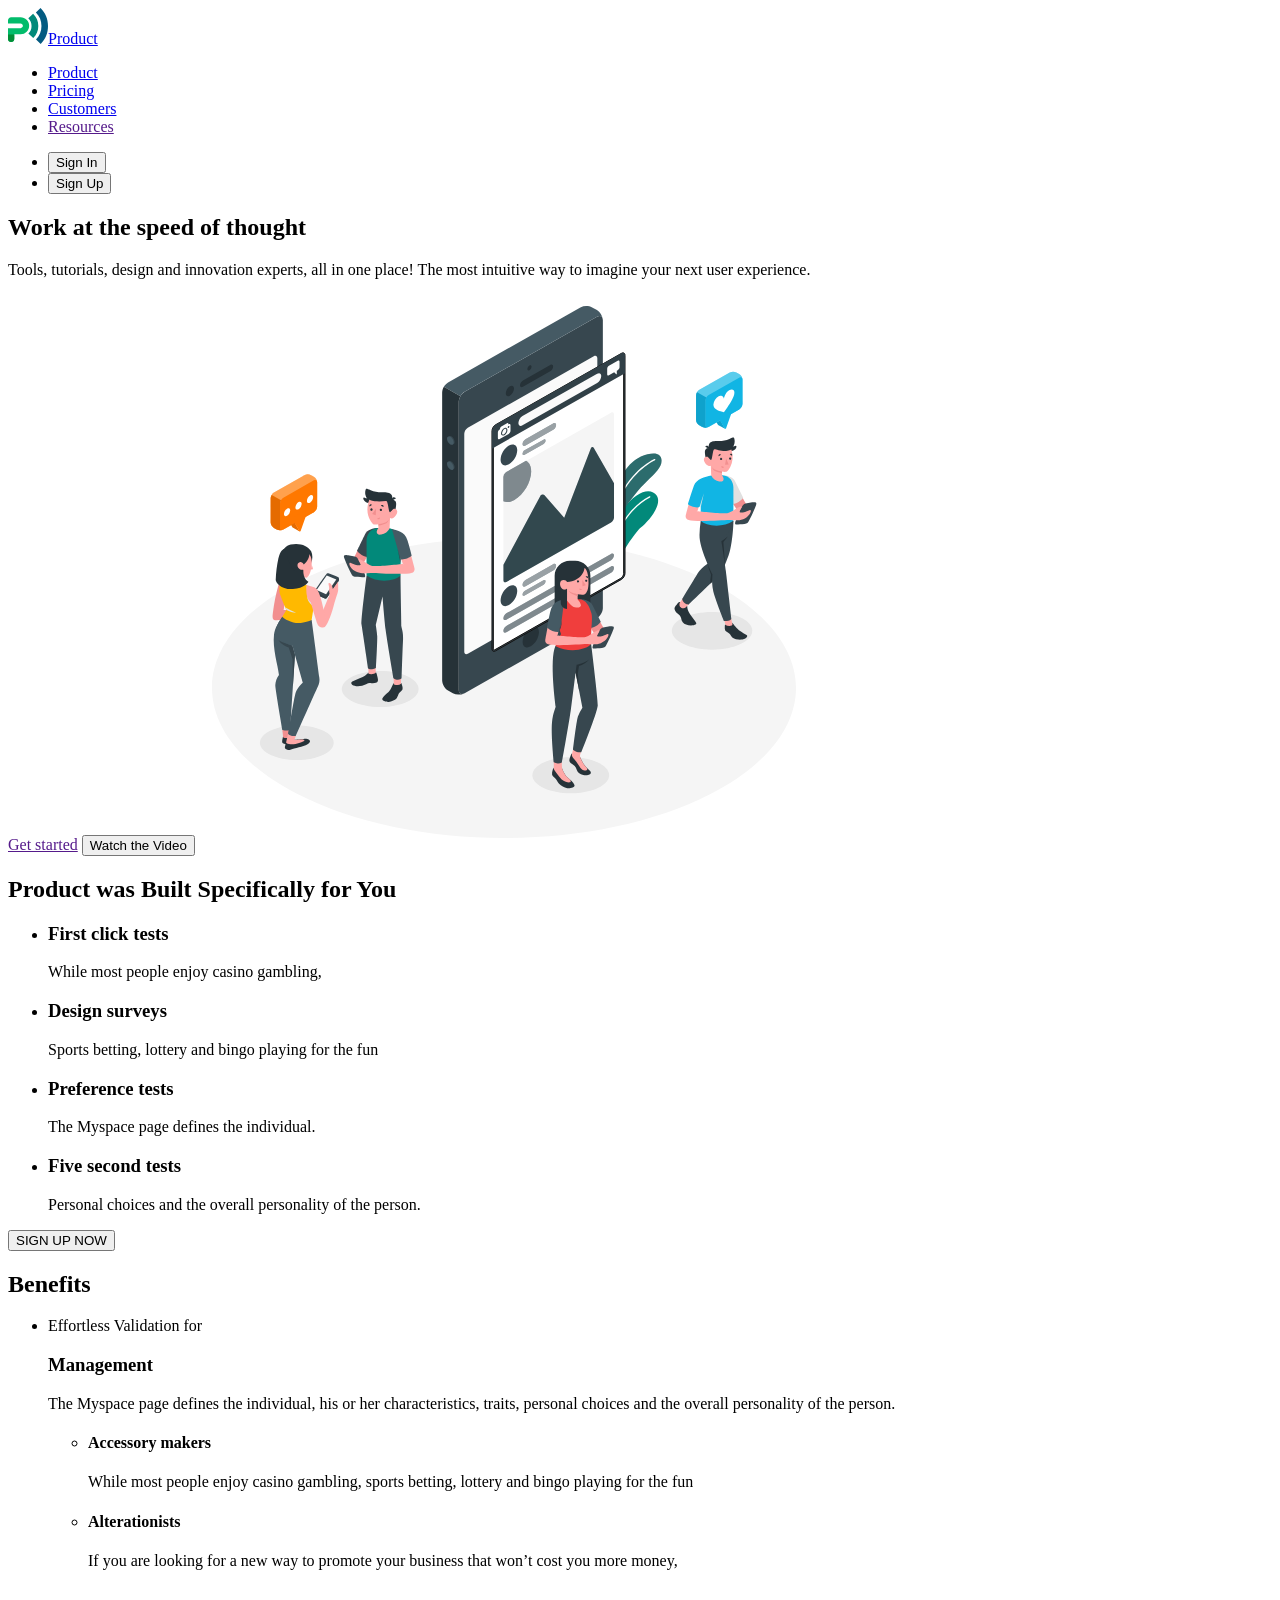
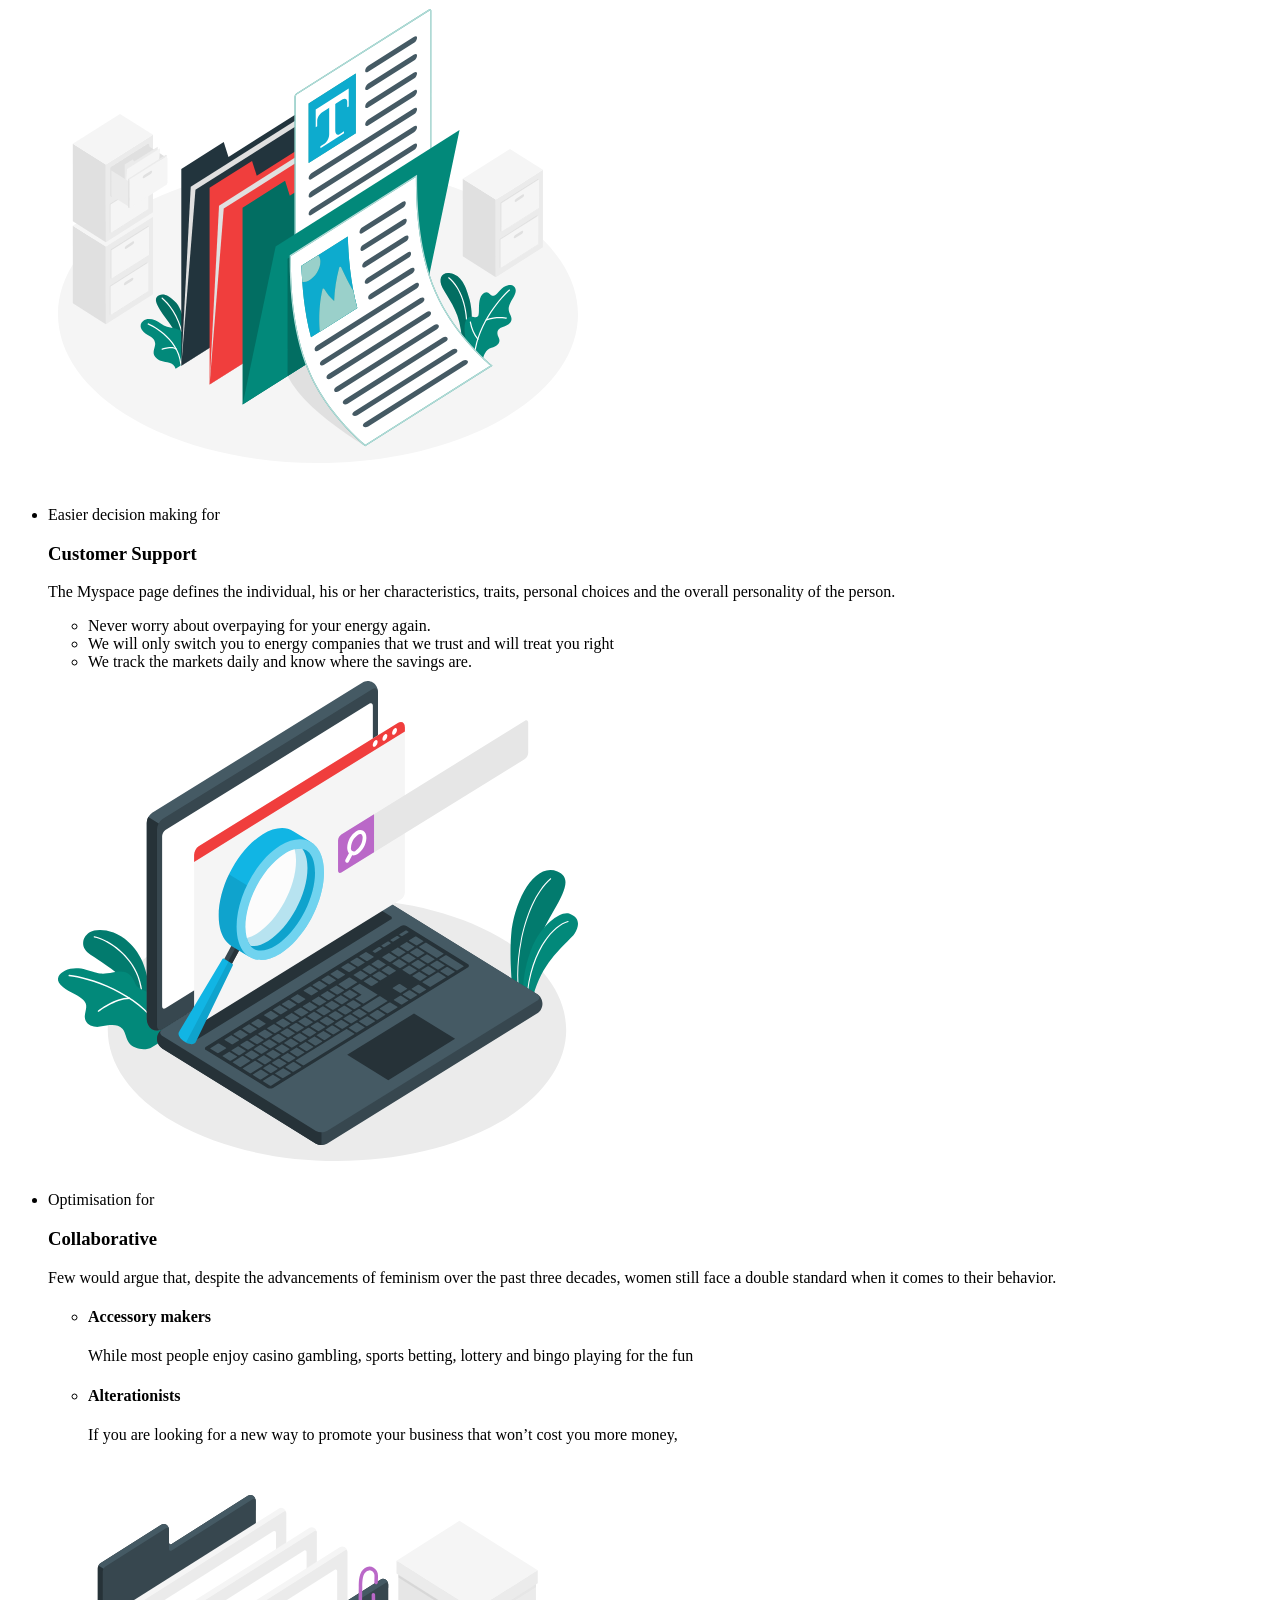
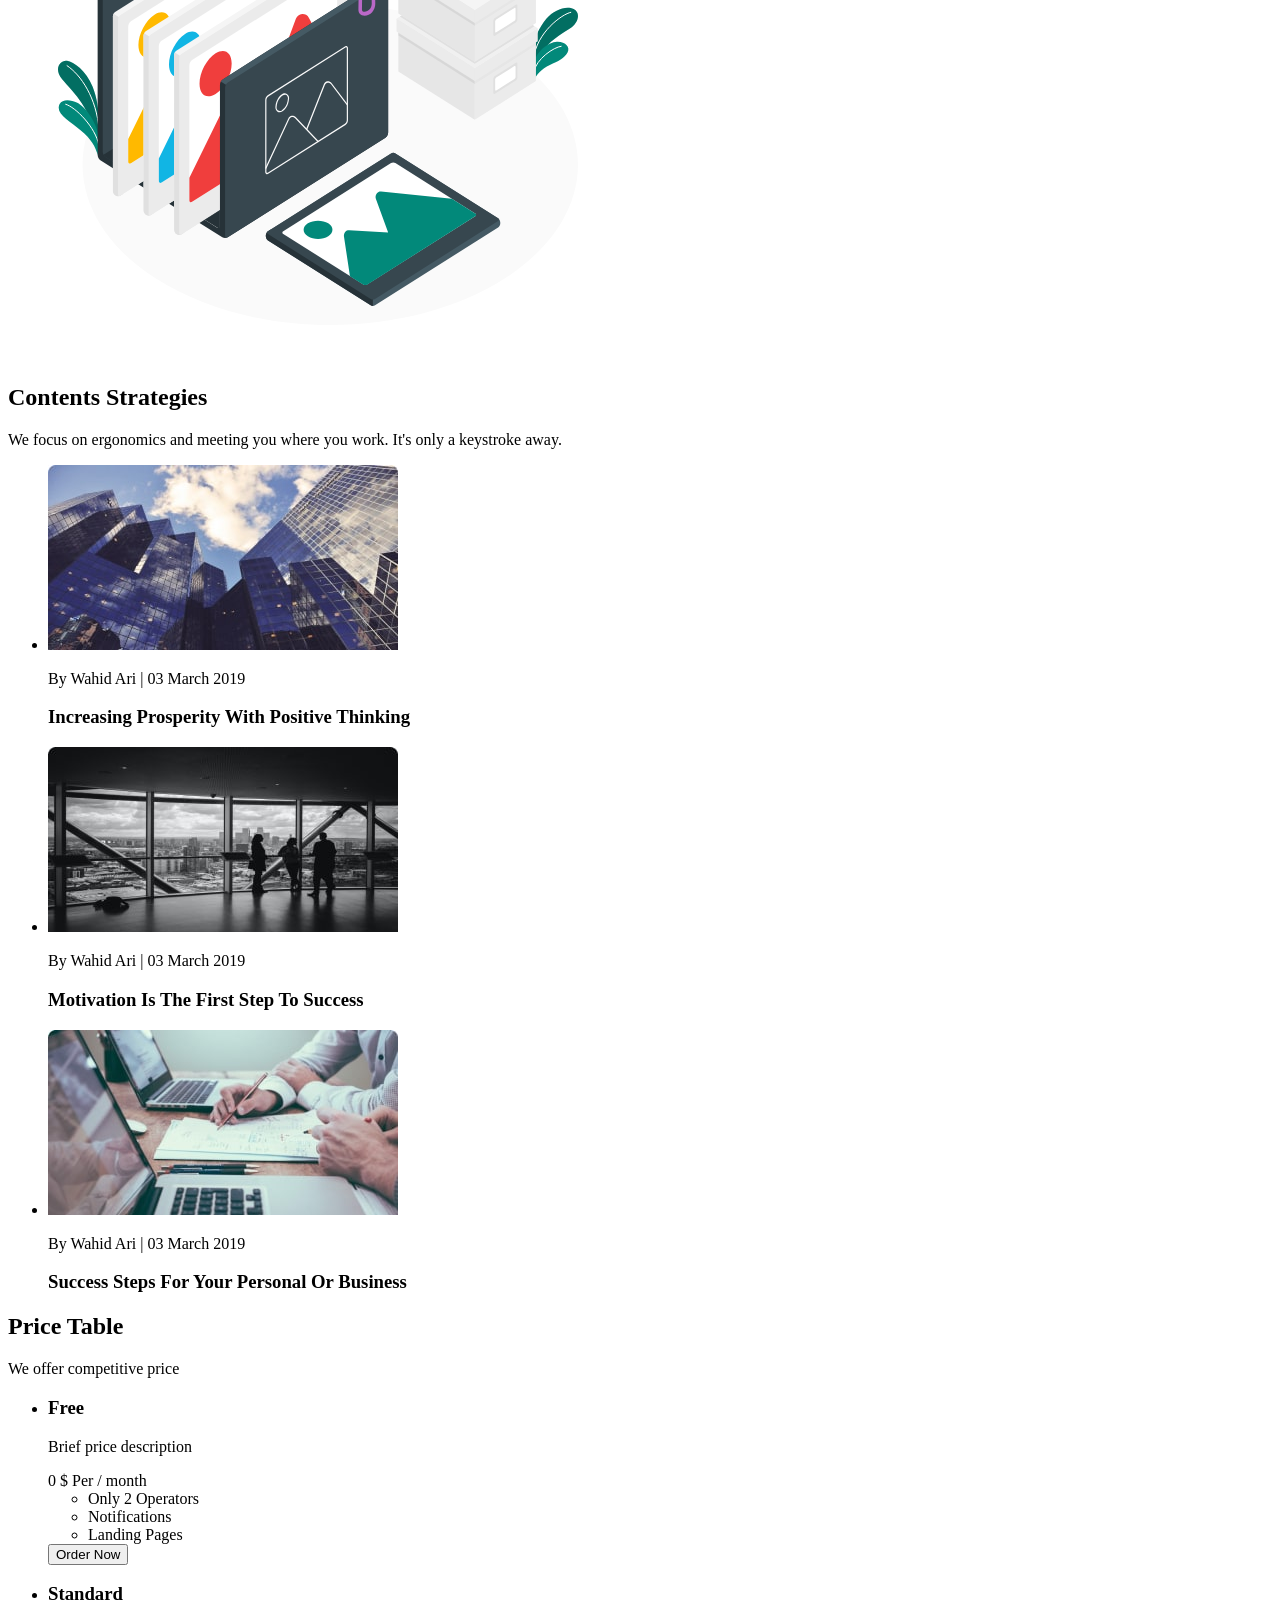
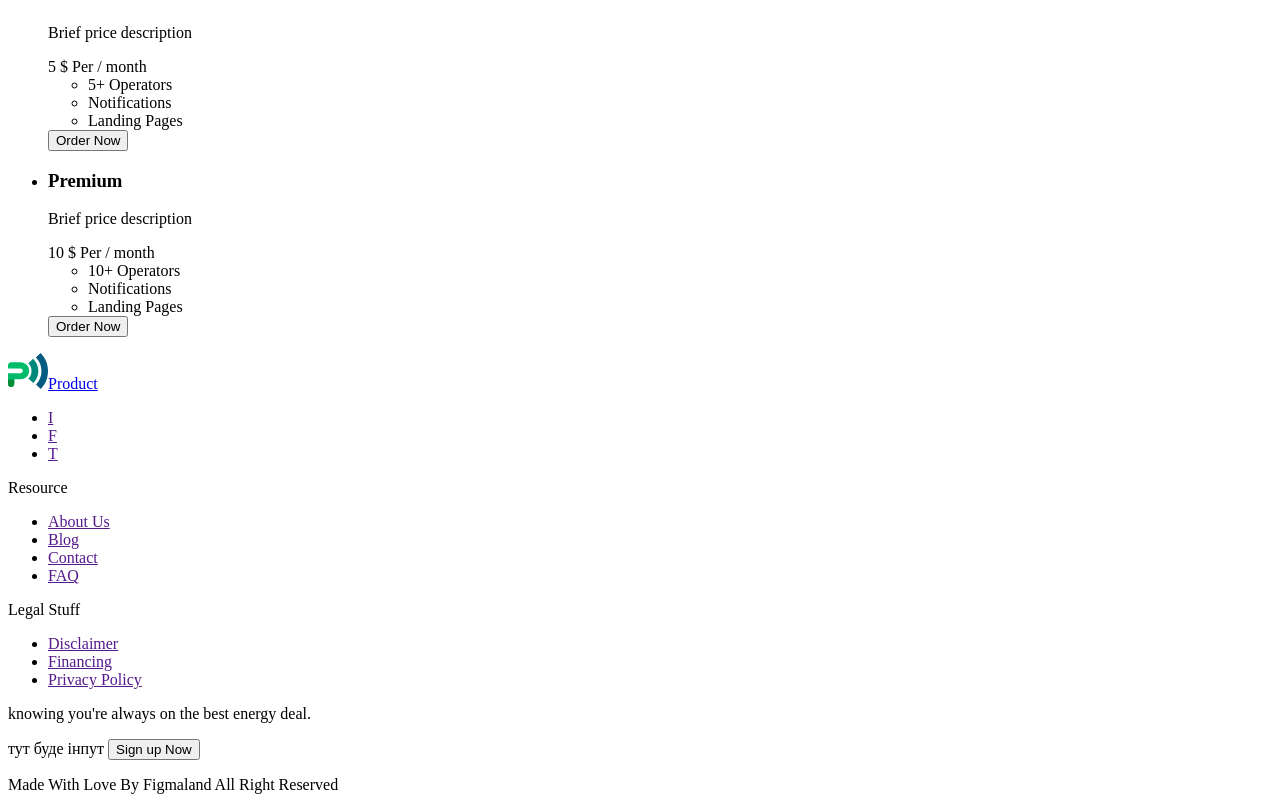
==== index.html @ b574ef89 "add markup" ====
<!DOCTYPE html>
<html lang="en">
  <head>
    <meta charset="UTF-8" />
    <meta name="viewport" content="width=device-width, initial-scale=1.0" />
    <title>Business promotion - Product</title>
  </head>
  <body>
    <header>
      <nav>
        <a href="./index.html"
          ><img
            src="./images/logo.svg"
            alt="Logotype"
            width="40"
            height="36"
          />Product</a
        >

        <ul>
          <li><a href="./index.html">Product</a></li>
          <li><a href="./pricing.html">Pricing</a></li>
          <li><a href="./customer.html">Customers</a></li>
          <li><a href="">Resources</a></li>
        </ul>
      </nav>

      <ul>
        <li><button type="button">Sign In</button></li>
        <li><button type="button">Sign Up</button></li>
      </ul>
    </header>

    <main>
      <section>
        <h1>Work at the speed of thought</h1>
        <p>
          Tools, tutorials, design and innovation experts, all in one place! The
          most intuitive way to imagine your next user experience.
        </p>

        <a href="">Get started</a>
        <button type="button">Watch the Video</button>

        <img
          src="./images/hero-img.svg"
          alt="hero-img"
          width="610"
          height="555"
        />
      </section>

      <section>
        <h2>Product was Built Specifically for You</h2>

        <ul>
          <li>
            <h3>First click tests</h3>
            <p>While most people enjoy casino gambling,</p>
          </li>
          <li>
            <h3>Design surveys</h3>
            <p>Sports betting, lottery and bingo playing for the fun</p>
          </li>
          <li>
            <h3>Preference tests</h3>
            <p>The Myspace page defines the individual.</p>
          </li>
          <li>
            <h3>Five second tests</h3>
            <p>Personal choices and the overall personality of the person.</p>
          </li>
        </ul>

        <button type="button">SIGN UP NOW</button>
      </section>

      <section>
        <h2>Benefits</h2>

        <ul>
          <li>
            <p>Effortless Validation for</p>
            <h3>Management</h3>

            <p>
              The Myspace page defines the individual, his or her
              characteristics, traits, personal choices and the overall
              personality of the person.
            </p>

            <ul>
              <li>
                <h4>Accessory makers</h4>
                <p>
                  While most people enjoy casino gambling, sports betting,
                  lottery and bingo playing for the fun
                </p>
              </li>
              <li>
                <h4>Alterationists</h4>
                <p>
                  If you are looking for a new way to promote your business that
                  won’t cost you more money,
                </p>
              </li>
            </ul>

            <img
              src="./images/management-img.svg"
              alt="management"
              width="540"
              height="500"
            />
          </li>

          <li>
            <p>Easier decision making for</p>
            <h3>Customer Support</h3>
            <p>
              The Myspace page defines the individual, his or her
              characteristics, traits, personal choices and the overall
              personality of the person.
            </p>

            <ul>
              <li>Never worry about overpaying for your energy again.</li>
              <li>
                We will only switch you to energy companies that we trust and
                will treat you right
              </li>
              <li>
                We track the markets daily and know where the savings are.
              </li>
            </ul>

            <img
              src="./images/support-img.svg"
              alt="support"
              width="540"
              height="500"
            />
          </li>

          <li>
            <p>Optimisation for</p>
            <h3>Collaborative</h3>

            <p>
              Few would argue that, despite the advancements of feminism over
              the past three decades, women still face a double standard when it
              comes to their behavior.
            </p>

            <ul>
              <li>
                <h4>Accessory makers</h4>
                <p>
                  While most people enjoy casino gambling, sports betting,
                  lottery and bingo playing for the fun
                </p>
              </li>
              <li>
                <h4>Alterationists</h4>
                <p>
                  If you are looking for a new way to promote your business that
                  won’t cost you more money,
                </p>
              </li>
            </ul>

            <img
              src="./images/collaboration-img.svg"
              alt="collaboration"
              width="540"
              height="500"
            />
          </li>
        </ul>
      </section>

      <section>
        <h2>Contents Strategies</h2>
        <p>
          We focus on ergonomics and meeting you where you work. It's only a
          keystroke away.
        </p>

        <ul>
          <li>
            <img src="./images/image-min.jpg" alt="image" />
            <p>By Wahid Ari | 03 March 2019</p>
            <h3>Increasing Prosperity With Positive Thinking</h3>
          </li>

          <li>
            <img src="./images/image-1-min.jpg" alt="image-1" />
            <p>By Wahid Ari | 03 March 2019</p>
            <h3>Motivation Is The First Step To Success</h3>
          </li>

          <li>
            <img src="./images/image-2-min.jpg" alt="image-2" />
            <p>By Wahid Ari | 03 March 2019</p>
            <h3>Success Steps For Your Personal Or Business</h3>
          </li>
        </ul>
      </section>

      <section>
        <h2>Price Table</h2>
        <p>We offer competitive price</p>

        <ul>
          <li>
            <h3>Free</h3>
            <p>Brief price description</p>
            <span>0 $ Per / month</span>
            <ul>
              <li>Only 2 Operators</li>
              <li>Notifications</li>
              <li>Landing Pages</li>
            </ul>
            <button type="button">Order Now</button>
          </li>

          <li>
            <h3>Standard</h3>
            <p>Brief price description</p>
            <span>5 $ Per / month</span>
            <ul>
              <li>5+ Operators</li>
              <li>Notifications</li>
              <li>Landing Pages</li>
            </ul>
            <button type="button">Order Now</button>
          </li>

          <li>
            <h3>Premium</h3>
            <p>Brief price description</p>
            <span>10 $ Per / month</span>
            <ul>
              <li>10+ Operators</li>
              <li>Notifications</li>
              <li>Landing Pages</li>
            </ul>
            <button type="button">Order Now</button>
          </li>
        </ul>
      </section>
    </main>

    <footer>
      <a href="./index.html"
        ><img
          src="./images/logo.svg"
          alt="Logotype"
          width="40"
          height="36"
        />Product</a
      >

      <ul>
        <li>
          <a href="" target="_blank" rel="noopener noreferrer nofollow">I</a>
        </li>
        <li>
          <a href="" target="_blank" rel="noopener noreferrer nofollow">F</a>
        </li>
        <li>
          <a href="" target="_blank" rel="noopener noreferrer nofollow">T</a>
        </li>
      </ul>

      <nav>
        <p>Resource</p>
        <ul>
          <li><a href="">About Us</a></li>
          <li><a href="">Blog</a></li>
          <li><a href="">Contact</a></li>
          <li><a href="">FAQ</a></li>
        </ul>

        <p>Legal Stuff</p>
        <ul>
          <li><a href="">Disclaimer</a></li>
          <li><a href="">Financing</a></li>
          <li><a href="">Privacy Policy</a></li>
        </ul>
      </nav>

      <p>knowing you're always on the best energy deal.</p>
      <form>
        тут буде інпут
        <button type="submit">Sign up Now</button>
      </form>

      <p>Made With Love By Figmaland All Right Reserved</p>
    </footer>
  </body>
</html>
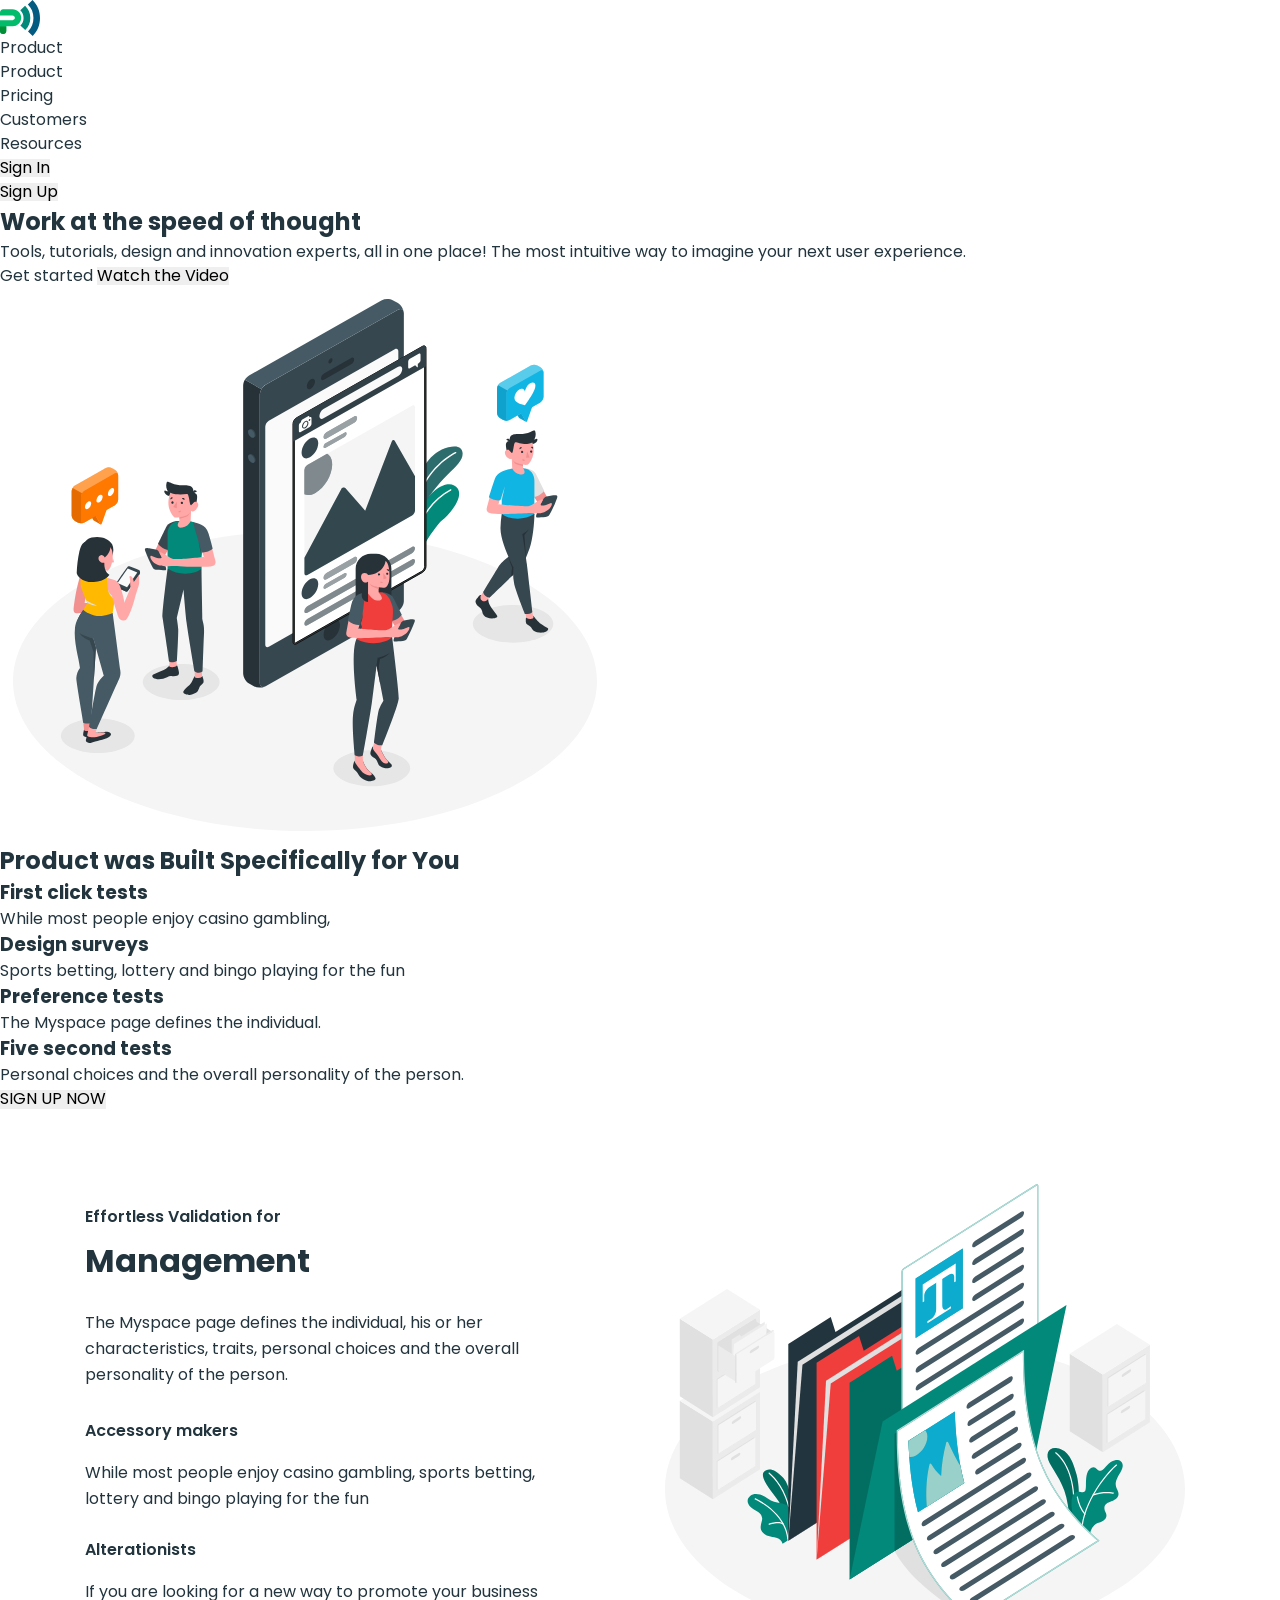
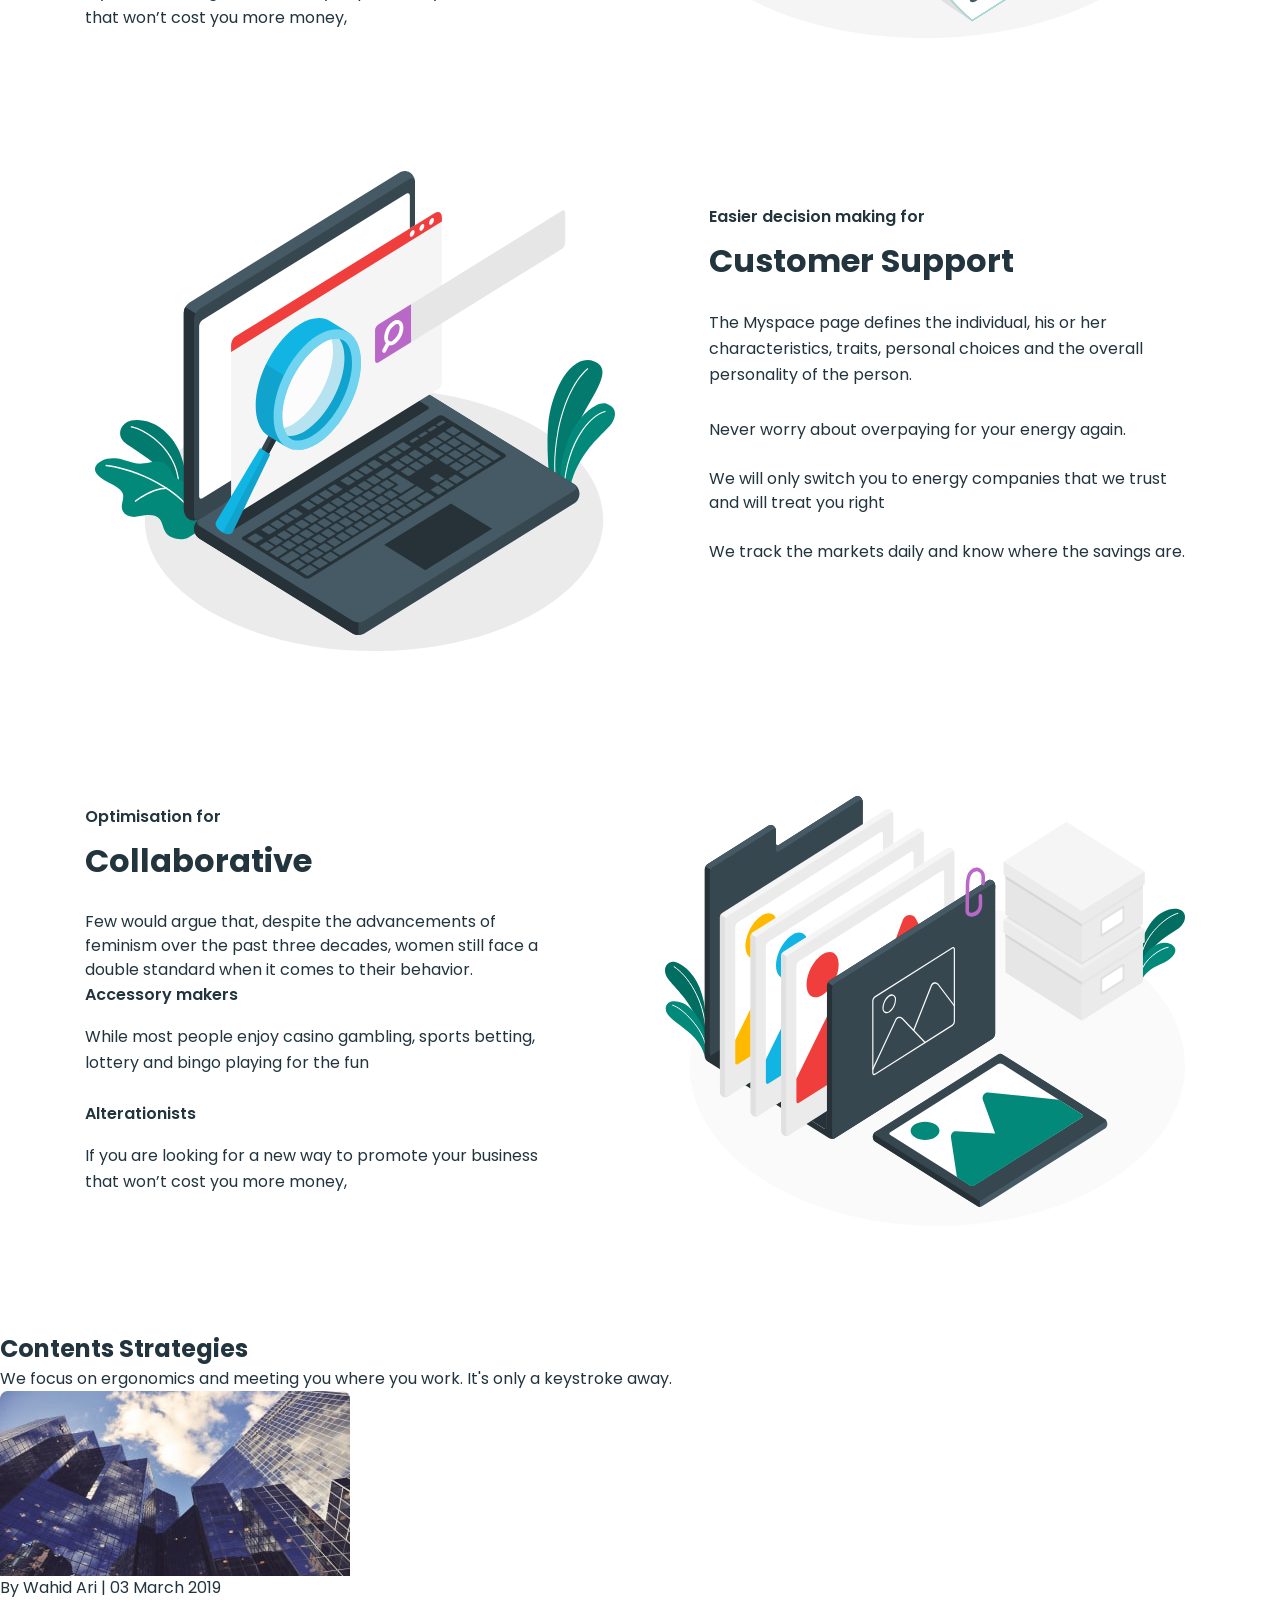
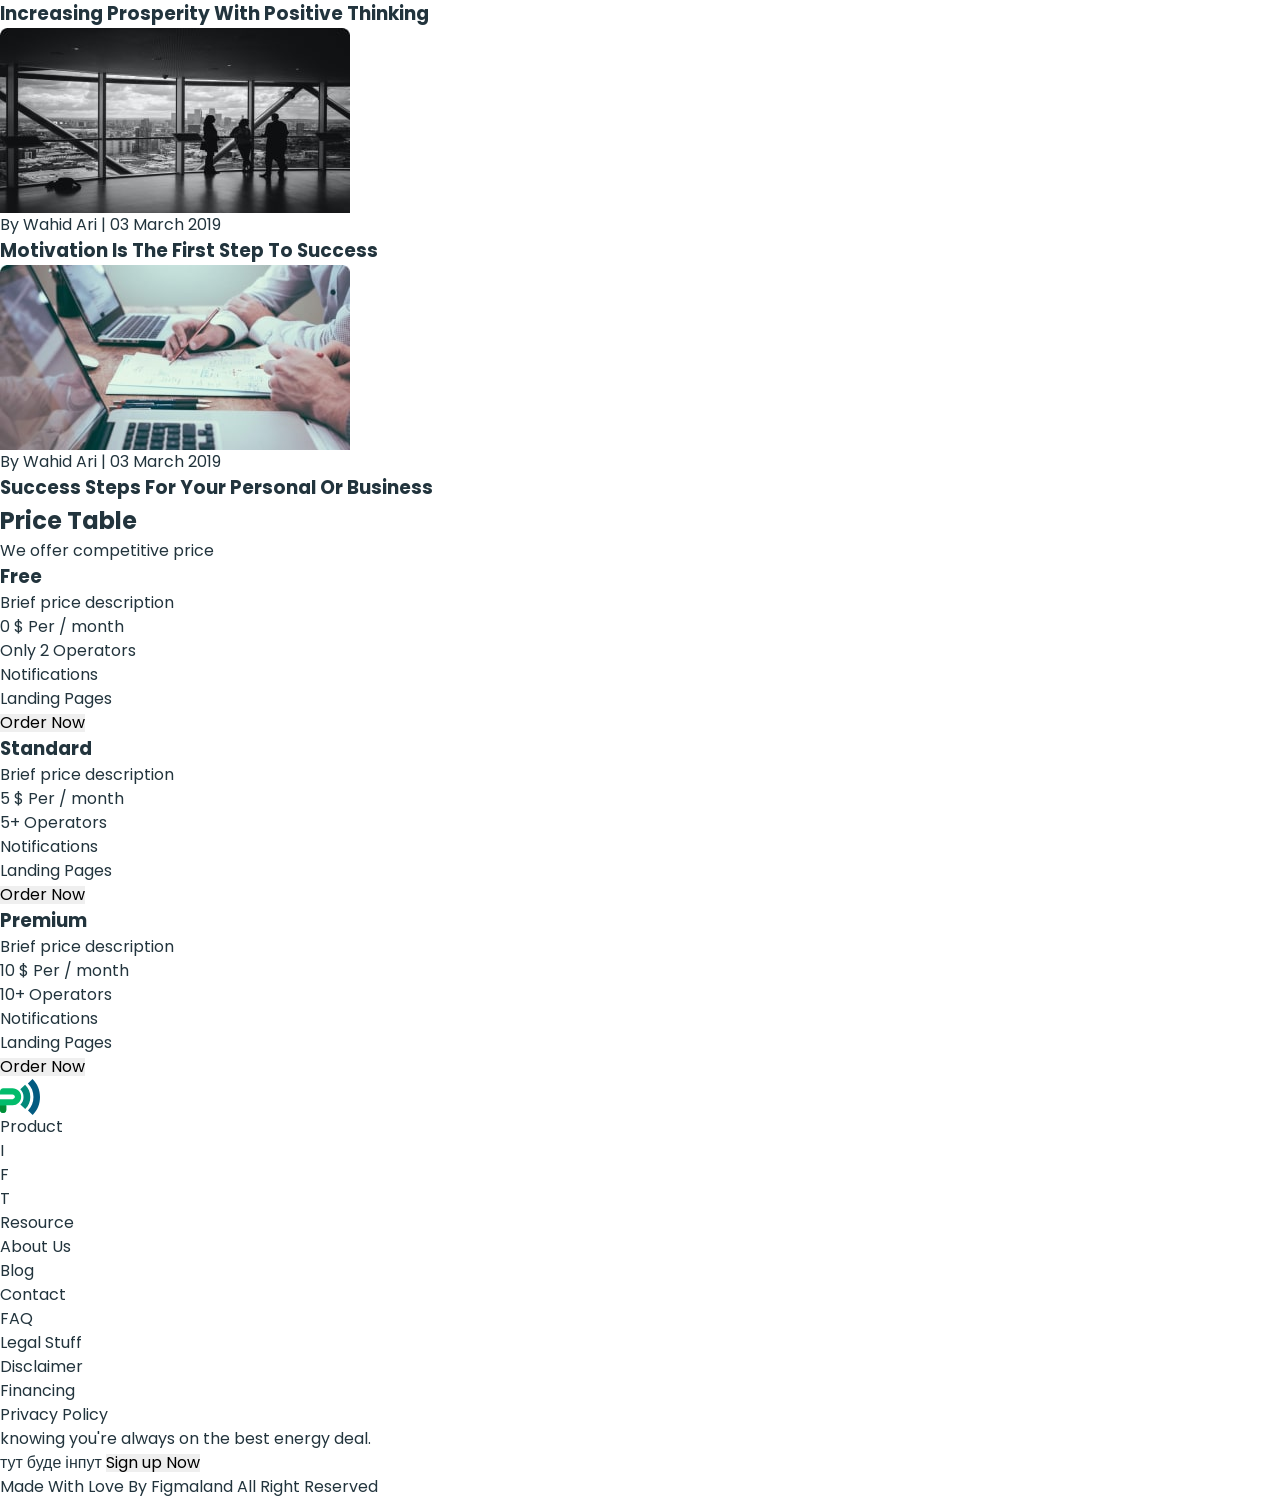
==== commit 3f1c7774: "ls2" ====
--- a/index.html
+++ b/index.html
@@ -4,6 +4,23 @@
     <meta charset="UTF-8" />
     <meta name="viewport" content="width=device-width, initial-scale=1.0" />
     <title>Business promotion - Product</title>
+
+    <link
+      rel="stylesheet"
+      href="https://cdnjs.cloudflare.com/ajax/libs/modern-normalize/3.0.1/modern-normalize.min.css"
+      integrity="sha512-q6WgHqiHlKyOqslT/lgBgodhd03Wp4BEqKeW6nNtlOY4quzyG3VoQKFrieaCeSnuVseNKRGpGeDU3qPmabCANg=="
+      crossorigin="anonymous"
+      referrerpolicy="no-referrer"
+    />
+
+    <link rel="preconnect" href="https://fonts.googleapis.com" />
+    <link rel="preconnect" href="https://fonts.gstatic.com" crossorigin />
+    <link
+      href="https://fonts.googleapis.com/css2?family=Inter:opsz,wght@14..32,100..900&family=Montserrat:wght@100..900&family=Poppins:wght@400;500;600;700&display=swap"
+      rel="stylesheet"
+    />
+
+    <link rel="stylesheet" href="./css/styles.css" />
   </head>
   <body>
     <header>
@@ -75,108 +92,121 @@
         <button type="button">SIGN UP NOW</button>
       </section>
 
-      <section>
-        <h2>Benefits</h2>
-
-        <ul>
-          <li>
-            <p>Effortless Validation for</p>
-            <h3>Management</h3>
-
-            <p>
-              The Myspace page defines the individual, his or her
-              characteristics, traits, personal choices and the overall
-              personality of the person.
-            </p>
-
-            <ul>
-              <li>
-                <h4>Accessory makers</h4>
-                <p>
-                  While most people enjoy casino gambling, sports betting,
-                  lottery and bingo playing for the fun
+      <section class="section section-benefits">
+        <div class="container">
+          <h2 class="visually-hidden">Benefits</h2>
+
+          <ul class="benefits-list">
+            <li class="benefits-card">
+              <div class="benefits-card-content">
+                <p class="benefits-card-subtitle">Effortless Validation for</p>
+                <h3 class="benefits-card-title">Management</h3>
+
+                <p class="benefits-card-text">
+                  The Myspace page defines the individual, his or her
+                  characteristics, traits, personal choices and the overall
+                  personality of the person.
                 </p>
-              </li>
-              <li>
-                <h4>Alterationists</h4>
-                <p>
-                  If you are looking for a new way to promote your business that
-                  won’t cost you more money,
+
+                <ul class="benefits-sublist">
+                  <li class="benefits-sublist-item">
+                    <h4 class="benefits-sublist-title">Accessory makers</h4>
+                    <p class="benefits-sublist-text">
+                      While most people enjoy casino gambling, sports betting,
+                      lottery and bingo playing for the fun
+                    </p>
+                  </li>
+                  <li class="benefits-sublist-item">
+                    <h4 class="benefits-sublist-title">Alterationists</h4>
+                    <p class="benefits-sublist-text">
+                      If you are looking for a new way to promote your business
+                      that won’t cost you more money,
+                    </p>
+                  </li>
+                </ul>
+              </div>
+
+              <img
+                class="benefits-img"
+                src="./images/management-img.svg"
+                alt="management"
+                width="540"
+                height="500"
+              />
+            </li>
+
+            <li class="benefits-card">
+              <div class="benefits-card-content">
+                <p class="benefits-card-subtitle">Easier decision making for</p>
+                <h3 class="benefits-card-title">Customer Support</h3>
+                <p class="benefits-card-text">
+                  The Myspace page defines the individual, his or her
+                  characteristics, traits, personal choices and the overall
+                  personality of the person.
                 </p>
-              </li>
-            </ul>
-
-            <img
-              src="./images/management-img.svg"
-              alt="management"
-              width="540"
-              height="500"
-            />
-          </li>
-
-          <li>
-            <p>Easier decision making for</p>
-            <h3>Customer Support</h3>
-            <p>
-              The Myspace page defines the individual, his or her
-              characteristics, traits, personal choices and the overall
-              personality of the person.
-            </p>
-
-            <ul>
-              <li>Never worry about overpaying for your energy again.</li>
-              <li>
-                We will only switch you to energy companies that we trust and
-                will treat you right
-              </li>
-              <li>
-                We track the markets daily and know where the savings are.
-              </li>
-            </ul>
-
-            <img
-              src="./images/support-img.svg"
-              alt="support"
-              width="540"
-              height="500"
-            />
-          </li>
-
-          <li>
-            <p>Optimisation for</p>
-            <h3>Collaborative</h3>
-
-            <p>
-              Few would argue that, despite the advancements of feminism over
-              the past three decades, women still face a double standard when it
-              comes to their behavior.
-            </p>
-
-            <ul>
-              <li>
-                <h4>Accessory makers</h4>
-                <p>
-                  While most people enjoy casino gambling, sports betting,
-                  lottery and bingo playing for the fun
+
+                <ul class="benefits-sublist">
+                  <li class="benefits-sublist-item">
+                    Never worry about overpaying for your energy again.
+                  </li>
+                  <li class="benefits-sublist-item">
+                    We will only switch you to energy companies that we trust
+                    and will treat you right
+                  </li>
+                  <li class="benefits-sublist-item">
+                    We track the markets daily and know where the savings are.
+                  </li>
+                </ul>
+              </div>
+
+              <img
+                class="benefits-img"
+                src="./images/support-img.svg"
+                alt="support"
+                width="540"
+                height="500"
+              />
+            </li>
+
+            <li class="benefits-card">
+              <div class="benefits-card-content">
+                <p class="benefits-card-subtitle">Optimisation for</p>
+                <h3 class="benefits-card-title">Collaborative</h3>
+
+                <p class="benefits-sublist">
+                  Few would argue that, despite the advancements of feminism
+                  over the past three decades, women still face a double
+                  standard when it comes to their behavior.
                 </p>
-              </li>
-              <li>
-                <h4>Alterationists</h4>
-                <p>
-                  If you are looking for a new way to promote your business that
-                  won’t cost you more money,
-                </p>
-              </li>
-            </ul>
-
-            <img
-              src="./images/collaboration-img.svg"
-              alt="collaboration"
-              width="540"
-              height="500"
-            />
-          </li>
-        </ul>
+
+                <ul class="benefits-sublist">
+                  <li class="benefits-sublist-item">
+                    <h4 class="benefits-sublist-title">Accessory makers</h4>
+                    <p class="benefits-sublist-text">
+                      While most people enjoy casino gambling, sports betting,
+                      lottery and bingo playing for the fun
+                    </p>
+                  </li>
+                  <li class="benefits-sublist-item">
+                    <h4 class="benefits-sublist-title">Alterationists</h4>
+                    <p class="benefits-sublist-text">
+                      If you are looking for a new way to promote your business
+                      that won’t cost you more money,
+                    </p>
+                  </li>
+                </ul>
+              </div>
+
+              <img
+                class="benefits-img"
+                src="./images/collaboration-img.svg"
+                alt="collaboration"
+                width="540"
+                height="500"
+              />
+            </li>
+          </ul>
+        </div>
       </section>
 
       <section>
--- a/css/styles.css
+++ b/css/styles.css
@@ -0,0 +1,130 @@
+body {
+  font-family: 'Poppins', sans-serif;
+  font-size: 16px;
+  color: #22343d;
+  line-height: 1.5;
+  background-color: #fff;
+}
+
+/*#region Reset*/
+
+ul,
+ol {
+  list-style-type: none;
+  margin: 0;
+  padding: 0;
+}
+
+h1,
+h2,
+h3,
+h4,
+h5,
+h6,
+p {
+  margin: 0;
+}
+
+a {
+  text-decoration: none;
+  color: currentColor;
+}
+
+button {
+  padding: 0;
+  border: none;
+  cursor: pointer;
+}
+
+img {
+  display: block;
+  max-width: 100%;
+  height: auto;
+}
+
+/*#endregion Reset*/
+
+/*#region Utils*/
+
+.visually-hidden {
+  position: absolute;
+  white-space: nowrap;
+  width: 1px;
+  height: 1px;
+  overflow: hidden;
+  border: 0;
+  padding: 0;
+  clip: rect(0 0 0 0);
+  clip-path: inset(100%);
+  margin: -1px;
+}
+
+/*#endregion Utils*/
+
+/*#region Common*/
+
+.section {
+  padding: 50px 0;
+}
+
+.container {
+  max-width: 1150px;
+  padding: 0 20px;
+  margin: 0 auto;
+}
+
+/*#endregion Common*/
+
+/*#region Benefits*/
+.section-benefits {
+  padding-bottom: 70px;
+}
+
+.benefits-card {
+  display: flex;
+  gap: 84px;
+}
+
+.benefits-card:nth-child(2n) {
+  flex-direction: row-reverse;
+}
+
+.benefits-card:not(:last-child) {
+  margin-bottom: 100px;
+}
+
+.benefits-card-content {
+  flex-grow: 1;
+  padding-top: 44px;
+}
+
+.benefits-card-subtitle {
+  margin-bottom: 8px;
+  font-weight: 600;
+}
+.benefits-card-title {
+  margin-bottom: 25px;
+  font-size: 32px;
+}
+.benefits-card-text {
+  margin-bottom: 30px;
+  line-height: 1.625;
+}
+.benefits-sublist {
+}
+.benefits-sublist-item:not(:last-child) {
+  margin-bottom: 25px;
+}
+.benefits-sublist-title {
+  margin-bottom: 16px;
+  font-weight: 600;
+  line-height: 1.625;
+}
+.benefits-sublist-text {
+  line-height: 1.625;
+}
+
+.benefits-img {
+  flex-shrink: 0;
+}
+/*#endregion Benefits*/
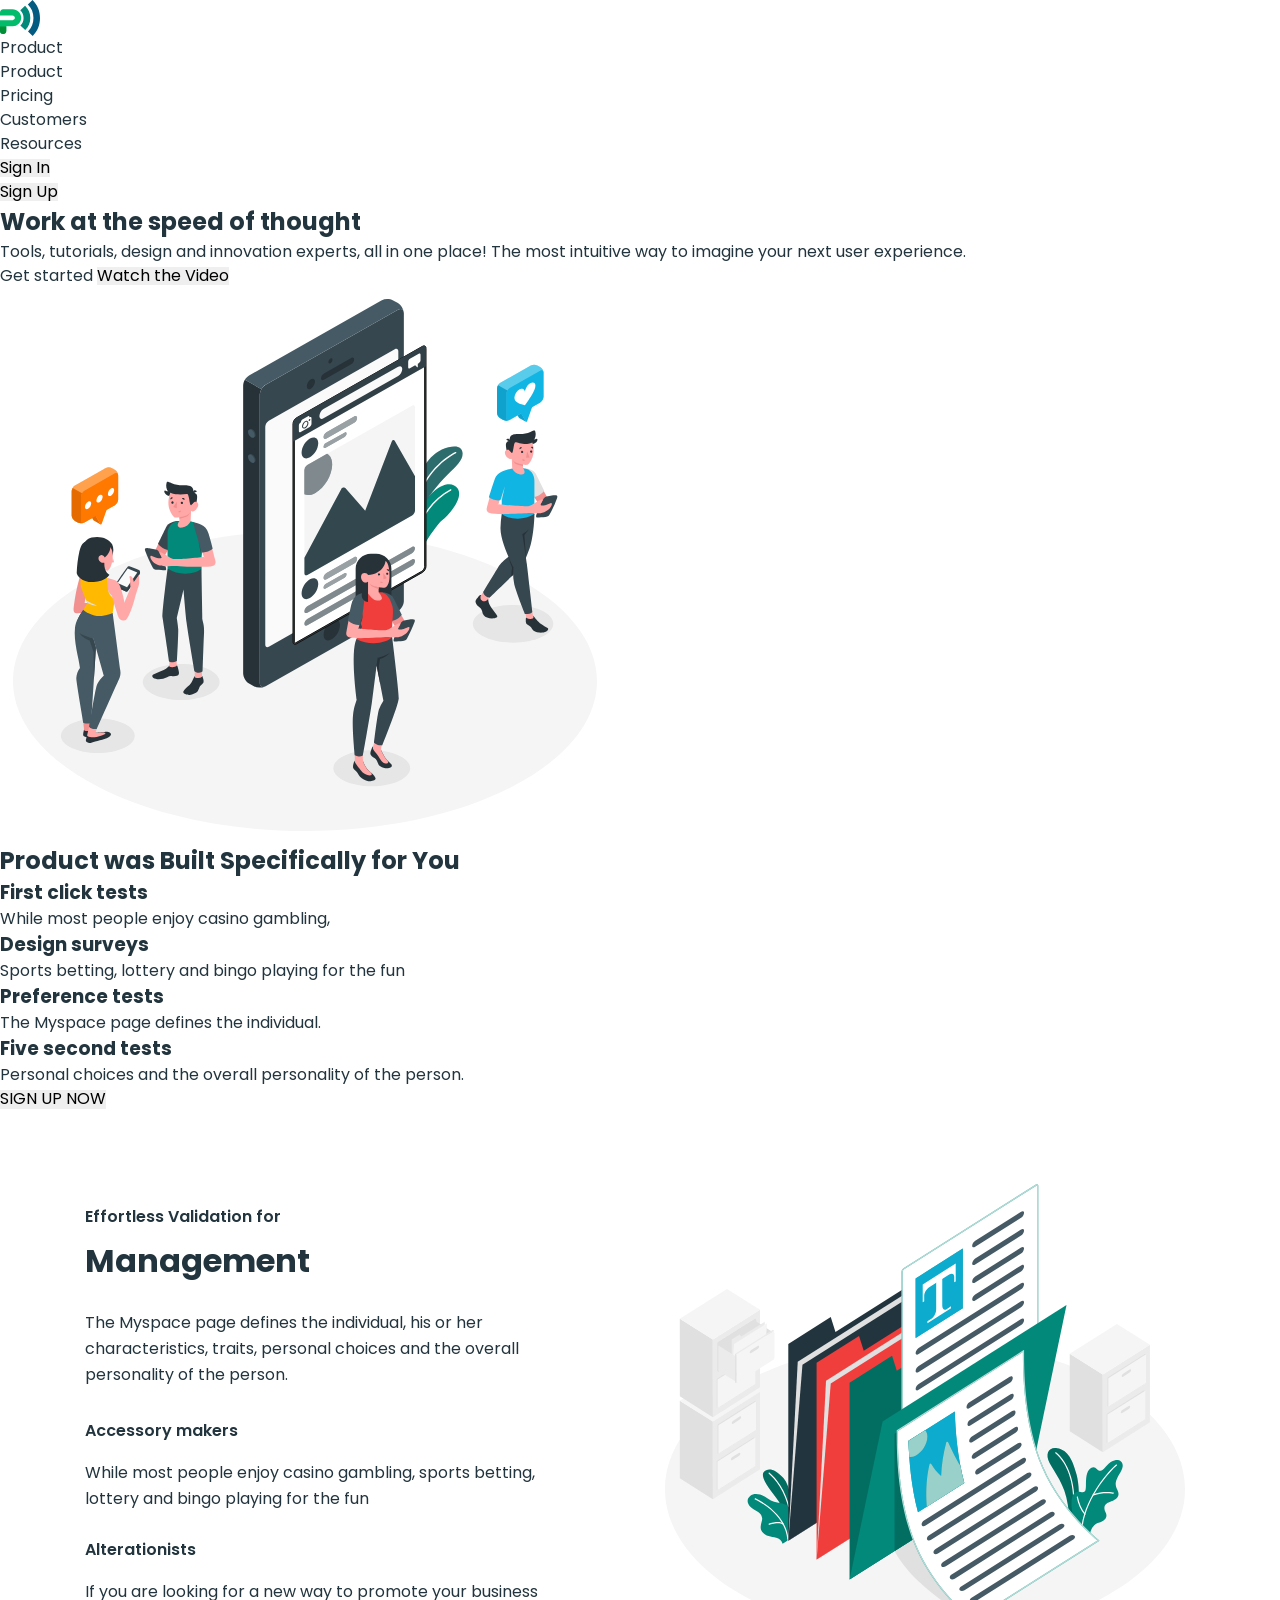
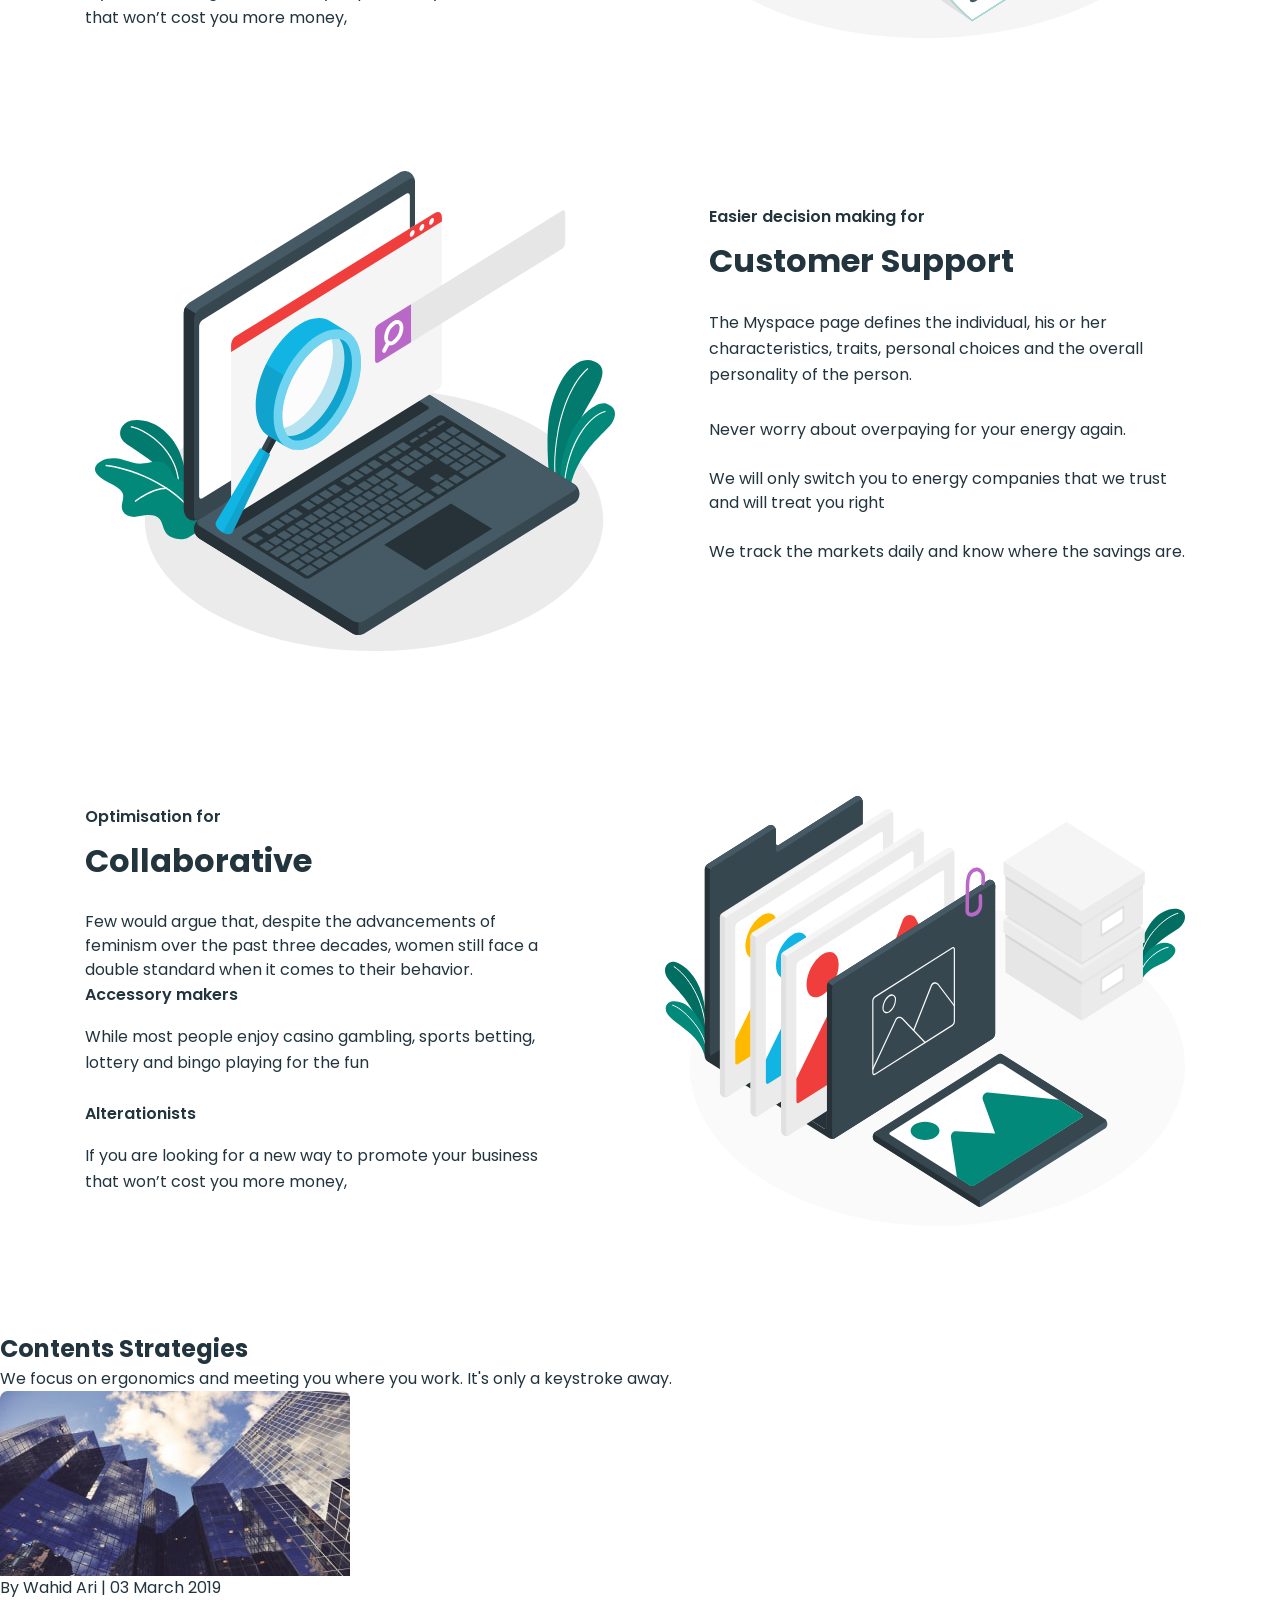
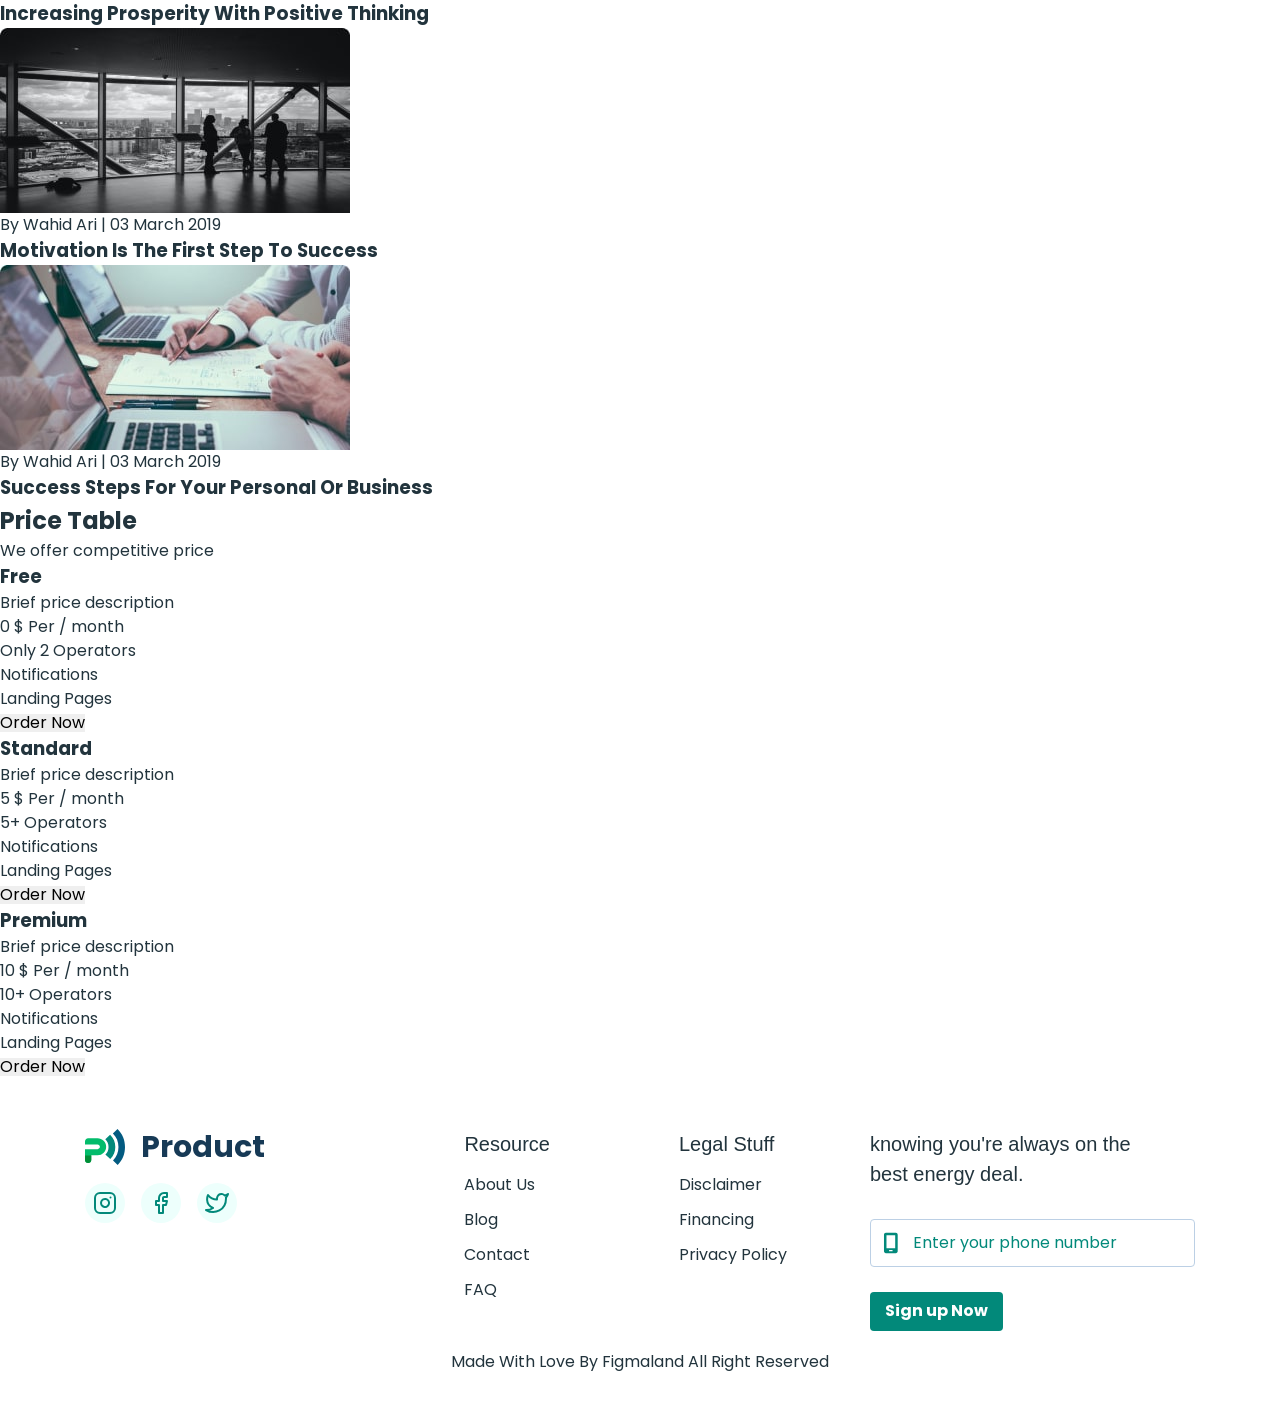
==== commit aebb9350: "add footer" ====
--- a/index.html
+++ b/index.html
@@ -281,52 +281,113 @@
       </section>
     </main>
 
-    <footer>
-      <a href="./index.html"
-        ><img
-          src="./images/logo.svg"
-          alt="Logotype"
-          width="40"
-          height="36"
-        />Product</a
-      >
-
-      <ul>
-        <li>
-          <a href="" target="_blank" rel="noopener noreferrer nofollow">I</a>
-        </li>
-        <li>
-          <a href="" target="_blank" rel="noopener noreferrer nofollow">F</a>
-        </li>
-        <li>
-          <a href="" target="_blank" rel="noopener noreferrer nofollow">T</a>
-        </li>
-      </ul>
-
-      <nav>
-        <p>Resource</p>
-        <ul>
-          <li><a href="">About Us</a></li>
-          <li><a href="">Blog</a></li>
-          <li><a href="">Contact</a></li>
-          <li><a href="">FAQ</a></li>
-        </ul>
-
-        <p>Legal Stuff</p>
-        <ul>
-          <li><a href="">Disclaimer</a></li>
-          <li><a href="">Financing</a></li>
-          <li><a href="">Privacy Policy</a></li>
-        </ul>
-      </nav>
-
-      <p>knowing you're always on the best energy deal.</p>
-      <form>
-        тут буде інпут
-        <button type="submit">Sign up Now</button>
-      </form>
-
-      <p>Made With Love By Figmaland All Right Reserved</p>
+    <footer class="page-footer">
+      <div class="container footer-container">
+        <div class="logo-wrapper">
+          <a class="logo footer-logo" href="./index.html"
+            ><img
+              src="./images/logo.svg"
+              alt="Logotype"
+              width="40"
+              height="36"
+            />Product</a
+          >
+
+          <ul class="social-list">
+            <li class="social-item">
+              <a
+                class="social-link"
+                href=""
+                target="_blank"
+                rel="noopener noreferrer nofollow"
+                ><svg class="social-icon" width="24" height="24">
+                  <use href="./images/icons.svg#icon-instagram"></use></svg
+              ></a>
+            </li>
+            <li class="social-item">
+              <a
+                class="social-link"
+                href=""
+                target="_blank"
+                rel="noopener noreferrer nofollow"
+                ><svg class="social-icon" width="24" height="24">
+                  <use href="./images/icons.svg#icon-facebook"></use></svg
+              ></a>
+            </li>
+            <li class="social-item">
+              <a
+                class="social-link"
+                href=""
+                target="_blank"
+                rel="noopener noreferrer nofollow"
+                ><svg class="social-icon" width="24" height="24">
+                  <use href="./images/icons.svg#icon-twitter"></use></svg
+              ></a>
+            </li>
+          </ul>
+        </div>
+
+        <nav class="footer-nav">
+          <div>
+            <p class="footer-title">Resource</p>
+            <ul class="footer-nav-list">
+              <li class="footer-nav-iten">
+                <a class="footer-nav-link" href="">About Us</a>
+              </li>
+              <li class="footer-nav-iten">
+                <a class="footer-nav-link" href="">Blog</a>
+              </li>
+              <li class="footer-nav-iten">
+                <a class="footer-nav-link" href="">Contact</a>
+              </li>
+              <li class="footer-nav-iten">
+                <a class="footer-nav-link" href="">FAQ</a>
+              </li>
+            </ul>
+          </div>
+
+          <div>
+            <p class="footer-title">Legal Stuff</p>
+            <ul class="footer-nav-list">
+              <li class="footer-nav-iten">
+                <a class="footer-nav-link" href="">Disclaimer</a>
+              </li>
+              <li class="footer-nav-iten">
+                <a class="footer-nav-link" href="">Financing</a>
+              </li>
+              <li class="footer-nav-iten">
+                <a class="footer-nav-link" href="">Privacy Policy</a>
+              </li>
+            </ul>
+          </div>
+        </nav>
+
+        <div class="footer-form-wrapper">
+          <p class="footer-title footer-form-title">
+            knowing you're always on the best energy deal.
+          </p>
+          <form class="footer-form">
+            <label class="footer-form-field">
+              <span class="visually-hidden">Tel</span>
+              <input
+                class="footer-form-input"
+                placeholder="Enter your phone number"
+                type="tel"
+                name="user-tel"
+                required
+              />
+              <svg class="footer-form-icon" width="18" height="24">
+                <use href="./images/icons.svg#icon-mobile"></use>
+              </svg>
+            </label>
+            <button class="footer-form-btn" type="submit">Sign up Now</button>
+          </form>
+        </div>
+
+        <p class="footer-copy">
+          Made With Love By Figmaland All Right Reserved
+        </p>
+      </div>
     </footer>
   </body>
 </html>
--- a/css/styles.css
+++ b/css/styles.css
@@ -73,6 +73,17 @@
   margin: 0 auto;
 }
 
+.logo {
+  display: flex;
+  align-items: center;
+  gap: 16px;
+
+  font-weight: 700;
+  font-size: 30px;
+  line-height: 0.94;
+  color: #173a56;
+}
+
 /*#endregion Common*/
 
 /*#region Benefits*/
@@ -128,3 +139,126 @@
   flex-shrink: 0;
 }
 /*#endregion Benefits*/
+
+/*#region Footer*/
+
+.page-footer {
+  padding: 50px 0 40px;
+}
+
+.footer-container {
+  display: flex;
+  flex-wrap: wrap;
+  row-gap: 16px;
+}
+
+.logo-wrapper{
+  margin-right: auto;
+}
+
+.footer-logo {
+  margin-bottom: 18px;
+}
+
+.social-list {
+  display: flex;
+  gap: 16px;
+}
+
+.social-item {
+  width: 40px;
+  height: 40px;
+}
+
+.social-link {
+  display: flex;
+  align-items: center;
+  justify-content: center;
+  width: 100%;
+  height: 100%;
+  border-radius: 100%;
+  background-color: #edfffc;
+  color: #02897a;
+  transition: color 200ms linear, background-color 200ms linear;
+}
+
+.social-icon {
+  fill: transparent;
+  stroke: currentColor;
+}
+
+.social-link:hover,
+.social-link:focus {
+  background-color: #02897a;
+  color: #edfffc;
+}
+
+.footer-nav {
+  display: flex;
+  gap: 129px;
+  margin-right: 83px;
+}
+
+.footer-title {
+  margin-bottom: 8px;
+
+  font-weight: 500;
+  font-size: 20px;
+  line-height: 1.5;
+}
+
+.footer-nav-link {
+  line-height: 2.19;
+}
+
+.footer-form-title {
+  max-width: 280px;
+  margin-bottom: 30px;
+}
+
+.footer-form-field {
+  position: relative;
+  display: block;
+  margin-bottom: 25px;
+}
+
+.footer-form-input {
+  padding-left: 42px;
+  padding-right: 20px;
+  border: 1px solid #bcd0e5;
+  border-radius: 4px;
+  width: 325px;
+  height: 48px;
+  background: transparent;
+}
+
+.footer-form-input::placeholder {
+  color: #02897a;
+}
+
+.footer-form-icon {
+  position: absolute;
+  left: 12px;
+  top: 50%;
+  transform: translateY(-50%);
+  fill: #02897a;
+}
+
+.footer-form-btn {
+  min-width: 131px;
+  height: 39px;
+  padding: 0 15px;
+  border-radius: 4px;
+
+  font-weight: 700;
+  color: #fff;
+  background-color: #02897a;
+}
+
+.footer-copy {
+  width: 100%;
+  text-align: center;
+  line-height: 1.88;
+}
+
+/*#endregion Footer*/
